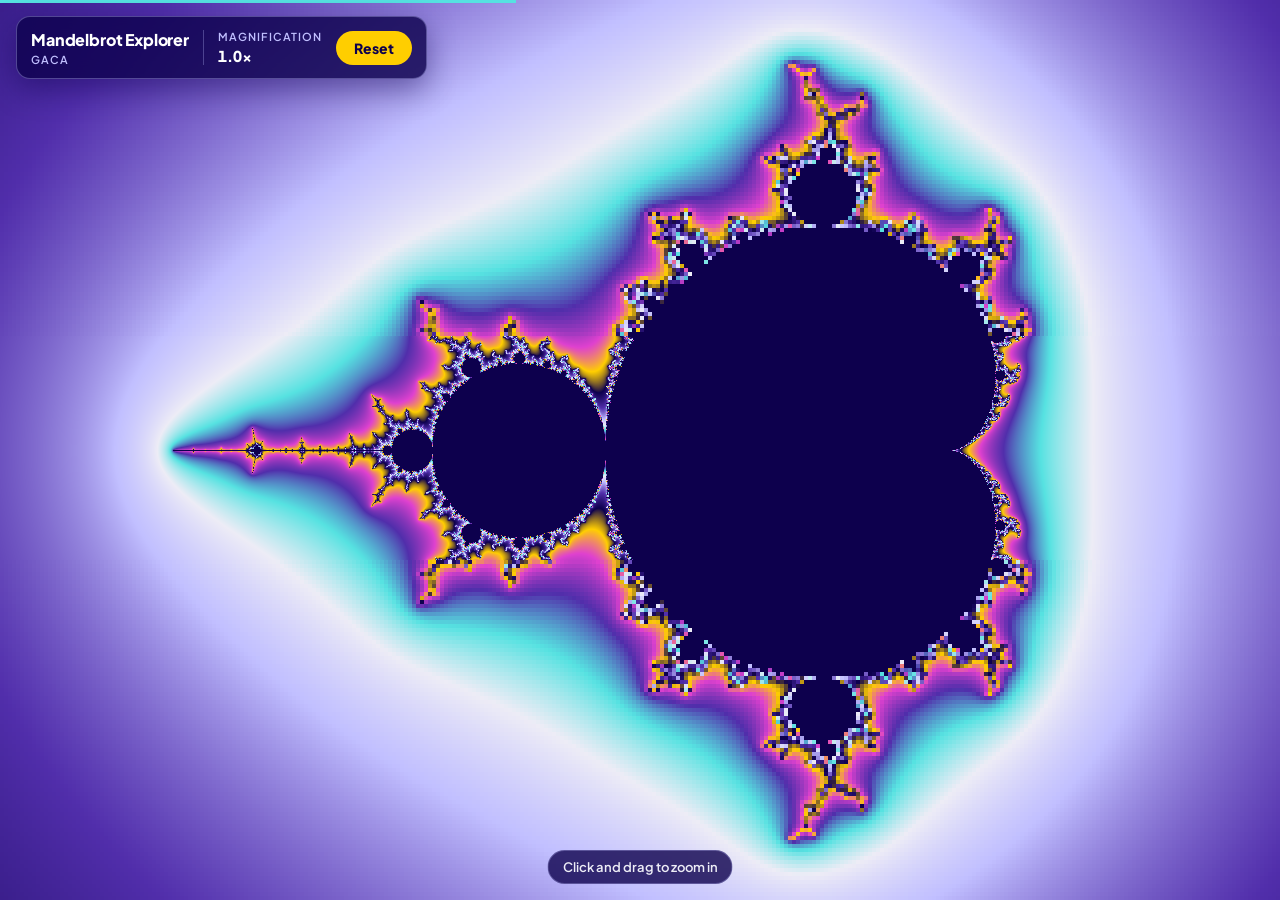
==== Fractle-Zoom/index.html @ 6af8ac66 "Add files via upload" ====
<!DOCTYPE html>
<html lang="en">
<head>
<meta charset="utf-8">
<meta name="viewport" content="width=device-width, initial-scale=1, viewport-fit=cover">
<title>GACA Mandelbrot Explorer</title>
<link rel="preconnect" href="https://fonts.googleapis.com">
<link rel="stylesheet" href="https://fonts.googleapis.com/css2?family=Plus+Jakarta+Sans:wght@400;600;800&display=swap">
<style>
/* Layout: one full-bleed fractal canvas, a small floating control card in the top-left. Single dark brand look (Pearson Purple). */
:root {
  --pearson: #0D004D;   /* primary text color / ground */
  --amethyst: #512EAB;
  --light: #C1BFFF;     /* Light Purple (primary lavender) */
  --mist: #EDECF6;
  --fuchsia: #DF41CF;
  --amber: #FFCE00;
  --turquoise: #56E2E1;
  --white: #FFFFFF;
  --font: "Plus Jakarta Sans", "Segoe UI", system-ui, -apple-system, sans-serif;
  color-scheme: dark;
}
html, body { height: 100%; margin: 0; }
*, *::before, *::after { box-sizing: border-box; }
body { background: var(--pearson); color: var(--mist); font-family: var(--font); overflow: hidden; }
#view { position: fixed; inset: 0; width: 100%; height: 100%; display: block; cursor: crosshair; touch-action: none; }
#sel {
  position: fixed; pointer-events: none;
  border: 2px solid var(--white);
  outline: 1px solid var(--pearson);
  background: rgba(193, 191, 255, 0.16);
  box-shadow: 0 0 0 9999px rgba(13, 0, 77, 0.35);
}
#sel span {
  position: absolute; left: -2px; bottom: calc(100% + 6px);
  background: var(--amber); color: var(--pearson);
  font: 800 12px/1 var(--font); padding: 5px 8px; border-radius: 4px; white-space: nowrap;
  font-variant-numeric: tabular-nums;
}
.card {
  position: fixed;
  top: calc(16px + env(safe-area-inset-top, 0px));
  left: calc(16px + env(safe-area-inset-left, 0px));
  max-width: calc(100vw - 32px - env(safe-area-inset-left, 0px) - env(safe-area-inset-right, 0px));
  display: flex; align-items: center; gap: 14px; flex-wrap: wrap;
  background: rgba(13, 0, 77, 0.82);
  backdrop-filter: blur(10px); -webkit-backdrop-filter: blur(10px);
  border: 1px solid rgba(193, 191, 255, 0.35);
  border-radius: 14px; padding: 12px 14px;
  box-shadow: 0 10px 30px rgba(13, 0, 77, 0.45);
}
.brand { display: flex; flex-direction: column; gap: 3px; }
.brand b { font-weight: 800; font-size: 16px; color: var(--white); letter-spacing: -0.01em; }
.brand small { font-size: 11px; font-weight: 600; letter-spacing: 0.1em; text-transform: uppercase; color: var(--light); }
.stat { display: flex; flex-direction: column; gap: 3px; padding-left: 14px; border-left: 1px solid rgba(193, 191, 255, 0.3); }
.stat small { font-size: 11px; font-weight: 600; letter-spacing: 0.1em; text-transform: uppercase; color: var(--light); }
.stat output { font-weight: 800; font-size: 15px; color: var(--white); font-variant-numeric: tabular-nums; }
#reset {
  font: 800 14px/1 var(--font); color: var(--pearson); background: var(--amber);
  border: 0; border-radius: 999px; padding: 10px 18px; cursor: pointer;
}
#reset:hover { background: #FFE67F; }
#reset:focus-visible { outline: 3px solid var(--turquoise); outline-offset: 2px; }
.hint {
  position: fixed;
  bottom: calc(16px + env(safe-area-inset-bottom, 0px));
  left: 50%; transform: translateX(-50%);
  background: rgba(13, 0, 77, 0.8); color: var(--mist);
  border: 1px solid rgba(193, 191, 255, 0.3);
  font-size: 13px; font-weight: 600; padding: 8px 14px; border-radius: 999px;
  pointer-events: none; white-space: nowrap; transition: opacity .6s;
}
.bar { position: fixed; top: 0; left: 0; height: 3px; background: var(--turquoise); width: 0; transition: width .15s, opacity .4s; }
@media (prefers-reduced-motion: reduce) { .hint, .bar { transition: none; } }
</style>
</head>
<body>
<canvas id="view" aria-label="Mandelbrot set. Click and drag to select an area to zoom into."></canvas>
<div id="sel" hidden><span id="selLabel"></span></div>
<div class="bar" id="bar"></div>

<div class="card">
  <div class="brand"><b>Mandelbrot Explorer</b><small>GACA</small></div>
  <div class="stat"><small>Magnification</small><output id="zoom">1×</output></div>
  <button id="reset" type="button">Reset</button>
</div>
<div class="hint" id="hint">Click and drag to zoom in</div>

<script>
(() => {
  // ---------- Brand palette gradient ----------
  const STOPS = [
    [0.00, "#0D004D"], [0.14, "#512EAB"], [0.28, "#C1BFFF"], [0.38, "#EDECF6"],
    [0.48, "#56E2E1"], [0.60, "#512EAB"], [0.74, "#DF41CF"], [0.86, "#FFCE00"], [1.00, "#0D004D"]
  ];
  const INSIDE = [13, 0, 77];
  const LUT_N = 2048, LUT = new Uint8Array(LUT_N * 3);
  const hex = h => [1, 3, 5].map(i => parseInt(h.slice(i, i + 2), 16));
  for (let i = 0; i < LUT_N; i++) {
    const t = i / (LUT_N - 1);
    let k = 0; while (k < STOPS.length - 2 && t > STOPS[k + 1][0]) k++;
    const [t0, c0] = STOPS[k], [t1, c1] = STOPS[k + 1];
    const f = (t - t0) / (t1 - t0), a = hex(c0), b = hex(c1);
    for (let j = 0; j < 3; j++) LUT[i * 3 + j] = Math.round(a[j] + (b[j] - a[j]) * f);
  }

  // ---------- Worker (perturbation renderer with rebasing) ----------
  const workerSrc = `
    let ref = null, refLen = 0, job = -1;
    onmessage = (e) => {
      const d = e.data;
      if (d.type === 'setup') { ref = d.ref; refLen = d.refLen; job = d.job; return; }
      const { y0, y1, W, H, step, px, maxIter } = d;
      const cols = Math.ceil(W / step), rows = Math.ceil((y1 - y0) / step);
      const out = new Float32Array(cols * rows);
      const B = 1e6, last = refLen - 1;
      for (let r = 0; r < rows; r++) {
        const py = y0 + r * step;
        const dci = (H / 2 - py) * px;
        for (let c = 0; c < cols; c++) {
          const dcr = (c * step - W / 2) * px;
          let dzr = 0, dzi = 0, m = 0, n = 0, res = -1;
          while (n < maxIter) {
            const Zr = ref[2 * m], Zi = ref[2 * m + 1];
            const nr = 2 * (Zr * dzr - Zi * dzi) + dzr * dzr - dzi * dzi + dcr;
            const ni = 2 * (Zr * dzi + Zi * dzr) + 2 * dzr * dzi + dci;
            dzr = nr; dzi = ni; m++; n++;
            const zr = ref[2 * m] + dzr, zi = ref[2 * m + 1] + dzi;
            const r2 = zr * zr + zi * zi;
            if (r2 > B) { res = n + 1 - Math.log2(Math.log2(r2) / 2); break; }
            if (m >= last || r2 < dzr * dzr + dzi * dzi) { dzr = zr; dzi = zi; m = 0; }
          }
          out[r * cols + c] = res;
        }
      }
      postMessage({ job: d.job, y0, y1, step, cols, rows, out }, [out.buffer]);
    };`;
  const NW = Math.max(2, Math.min(12, (navigator.hardwareConcurrency || 4)));
  const workerURL = URL.createObjectURL(new Blob([workerSrc], { type: "text/javascript" }));
  const workers = Array.from({ length: NW }, () => new Worker(workerURL));

  // ---------- Arbitrary-precision view state ----------
  const canvas = document.getElementById("view");
  const ctx = canvas.getContext("2d");
  let W = 0, H = 0, dpr = 1;
  let P = 64;                 // fixed-point bits
  let cx = 0n, cy = 0n;       // center, scaled by 2^P
  let px = 0.01;              // complex units per canvas pixel
  let basePx = 0.01;

  const mulPow2 = (x, k) => { while (k > 1000) { x *= 2 ** 1000; k -= 1000; } while (k < -1000) { x *= 2 ** -1000; k += 1000; } return x * 2 ** k; };
  function dblToFixed(v) {
    if (v === 0) return 0n;
    const sh = 52 - Math.floor(Math.log2(Math.abs(v)));
    const bi = BigInt(Math.round(mulPow2(v, sh)));
    const d = P - sh;
    return d >= 0 ? bi << BigInt(d) : bi >> BigInt(-d);
  }
  function setPrecision() {
    const need = Math.max(64, Math.ceil(-Math.log2(px)) + 64);
    if (need > P) { const s = BigInt(need - P); cx <<= s; cy <<= s; P = need; }
  }
  const fixedToDbl = (v) => Number(v >> BigInt(P - 60)) / 2 ** 60;

  function resetView() {
    P = 64; cx = dblToFixed(-0.65); cy = 0n;
    basePx = px = Math.max(3.3 / W, 2.6 / H);
  }

  function maxIterFor() {
    const mag = Math.max(1, basePx / px);
    return Math.min(30000, Math.floor(300 + 140 * Math.log10(mag) + 6 * Math.log10(mag) ** 2));
  }

  function referenceOrbit(maxIter) {
    const one = 1n << BigInt(P), four = 4n << BigInt(P), Pb = BigInt(P);
    const out = new Float64Array(2 * (maxIter + 2));
    let x = 0n, y = 0n, len = 1;               // Z_0 = 0
    for (let i = 0; i < maxIter; i++) {
      const x2 = (x * x) >> Pb, y2 = (y * y) >> Pb;
      const ny = ((2n * x * y) >> Pb) + cy;
      x = x2 - y2 + cx; y = ny;
      out[2 * len] = fixedToDbl(x); out[2 * len + 1] = fixedToDbl(y); len++;
      if (((x * x) >> Pb) + ((y * y) >> Pb) > four) break;
    }
    void one;
    return { ref: out.subarray(0, 2 * len).slice(), len };
  }

  // ---------- Render scheduler ----------
  let job = 0, img = null, queue = [], busy = 0, total = 0, done = 0;
  const bar = document.getElementById("bar");

  function render() {
    job++;
    setPrecision();
    const maxIter = maxIterFor();
    const { ref, len } = referenceOrbit(maxIter);
    for (const w of workers) w.postMessage({ type: "setup", ref, refLen: len, job });
    queue = [];
    for (const step of [4, 1]) {
      const bh = step === 4 ? 64 : 16;
      const bands = [];
      for (let y = 0; y < H; y += bh) bands.push({ y0: y, y1: Math.min(H, y + bh) });
      bands.sort((a, b) => Math.abs((a.y0 + a.y1) / 2 - H / 2) - Math.abs((b.y0 + b.y1) / 2 - H / 2));
      for (const b of bands) queue.push({ ...b, step, W, H, px, maxIter, job });
    }
    total = queue.length; done = 0; busy = 0;
    bar.style.opacity = 1; bar.style.width = "0%";
    workers.forEach(w => dispatch(w));
  }
  function dispatch(w) {
    const t = queue.shift();
    if (!t) return;
    w._busy = true; w.postMessage(t);
  }
  workers.forEach(w => {
    w.onmessage = (e) => {
      const d = e.data; w._busy = false;
      if (d.job === job) { paint(d); done++; bar.style.width = (100 * done / total) + "%"; if (done === total) setTimeout(() => (bar.style.opacity = 0), 250); }
      dispatch(w);
    };
  });

  function paint({ y0, y1, step, cols, rows, out }) {
    const data = img.data;
    for (let r = 0; r < rows; r++) {
      for (let c = 0; c < cols; c++) {
        const v = out[r * cols + c];
        let R, G, B;
        if (v < 0) { [R, G, B] = INSIDE; }
        else {
          let t = Math.log2(Math.max(0, v) + 1) * 0.32 - 0.36; t -= Math.floor(t);
          const i = (t * (LUT_N - 1)) | 0; R = LUT[i * 3]; G = LUT[i * 3 + 1]; B = LUT[i * 3 + 2];
        }
        const ys = y0 + r * step, xs = c * step;
        for (let yy = ys; yy < Math.min(ys + step, y1); yy++) {
          let o = (yy * W + xs) * 4;
          for (let xx = xs; xx < Math.min(xs + step, W); xx++) { data[o] = R; data[o + 1] = G; data[o + 2] = B; data[o + 3] = 255; o += 4; }
        }
      }
    }
    ctx.putImageData(img, 0, 0, 0, y0, W, y1 - y0);
  }

  // ---------- Sizing ----------
  function resize(keepView) {
    const oldW = W, oldH = H;
    dpr = Math.min(window.devicePixelRatio || 1, 2);
    W = Math.max(1, Math.round(innerWidth * dpr)); H = Math.max(1, Math.round(innerHeight * dpr));
    canvas.width = W; canvas.height = H;
    img = ctx.createImageData(W, H);
    if (keepView && oldW) {
      // keep the same center and magnification
      const ratio = basePx / px;
      basePx = Math.max(3.3 / W, 2.6 / H);
      px = basePx / ratio;
    } else resetView();
    updateZoom(); render();
  }
  let rt; addEventListener("resize", () => { clearTimeout(rt); rt = setTimeout(() => resize(true), 200); });

  // ---------- Zoom readout ----------
  const zoomEl = document.getElementById("zoom");
  function fmtMag(m) {
    if (m < 1000) return (m < 10 ? m.toFixed(1) : Math.round(m).toLocaleString()) + "×";
    const e = Math.floor(Math.log10(m)), man = m / 10 ** e;
    const sup = String(e).split("").map(ch => "⁰¹²³⁴⁵⁶⁷⁸⁹"[+ch]).join("");
    return man.toFixed(1) + " × 10" + sup;
  }
  function updateZoom() { zoomEl.textContent = fmtMag(basePx / px); }

  // ---------- Drag to zoom ----------
  const sel = document.getElementById("sel"), selLabel = document.getElementById("selLabel");
  const hint = document.getElementById("hint");
  let drag = null;
  function rectFrom(x0, y0, x1, y1) {
    const aspect = innerWidth / innerHeight;
    let w = Math.abs(x1 - x0), h = Math.abs(y1 - y0);
    if (w / h > aspect) h = w / aspect; else w = h * aspect;
    const x = x1 >= x0 ? x0 : x0 - w, y = y1 >= y0 ? y0 : y0 - h;
    return { x, y, w, h };
  }
  canvas.addEventListener("pointerdown", (e) => {
    if (e.button !== 0) return;
    canvas.setPointerCapture(e.pointerId);
    drag = { x0: e.clientX, y0: e.clientY, r: null };
  });
  canvas.addEventListener("pointermove", (e) => {
    if (!drag) return;
    const r = rectFrom(drag.x0, drag.y0, e.clientX, e.clientY);
    drag.r = r;
    if (r.w < 6) { sel.hidden = true; return; }
    sel.hidden = false;
    Object.assign(sel.style, { left: r.x + "px", top: r.y + "px", width: r.w + "px", height: r.h + "px" });
    selLabel.textContent = fmtMag((basePx / px) * (innerWidth / r.w));
  });
  function endDrag(apply) {
    if (!drag) return;
    const r = drag.r; drag = null; sel.hidden = true;
    if (!apply || !r || r.w < 6) return;
    // instant stretched preview of the selected area
    const sx = r.x * dpr, sy = r.y * dpr, sw = r.w * dpr, sh = r.h * dpr;
    const tmp = document.createElement("canvas"); tmp.width = W; tmp.height = H;
    tmp.getContext("2d").drawImage(canvas, 0, 0);
    ctx.imageSmoothingEnabled = true; ctx.drawImage(tmp, sx, sy, sw, sh, 0, 0, W, H);
    img = ctx.getImageData(0, 0, W, H);
    // new center and scale
    const mx = (sx + sw / 2 - W / 2) * px, my = (H / 2 - (sy + sh / 2)) * px;
    cx += dblToFixed(mx); cy += dblToFixed(my);
    px = px * (sw / W);
    hint.style.opacity = 0;
    updateZoom(); render();
  }
  canvas.addEventListener("pointerup", () => endDrag(true));
  canvas.addEventListener("pointercancel", () => endDrag(false));
  addEventListener("keydown", (e) => { if (e.key === "Escape") endDrag(false); });

  document.getElementById("reset").addEventListener("click", () => {
    resetView(); img = ctx.createImageData(W, H); updateZoom(); render();
  });

  resize(false);
})();
</script>
</body>
</html>
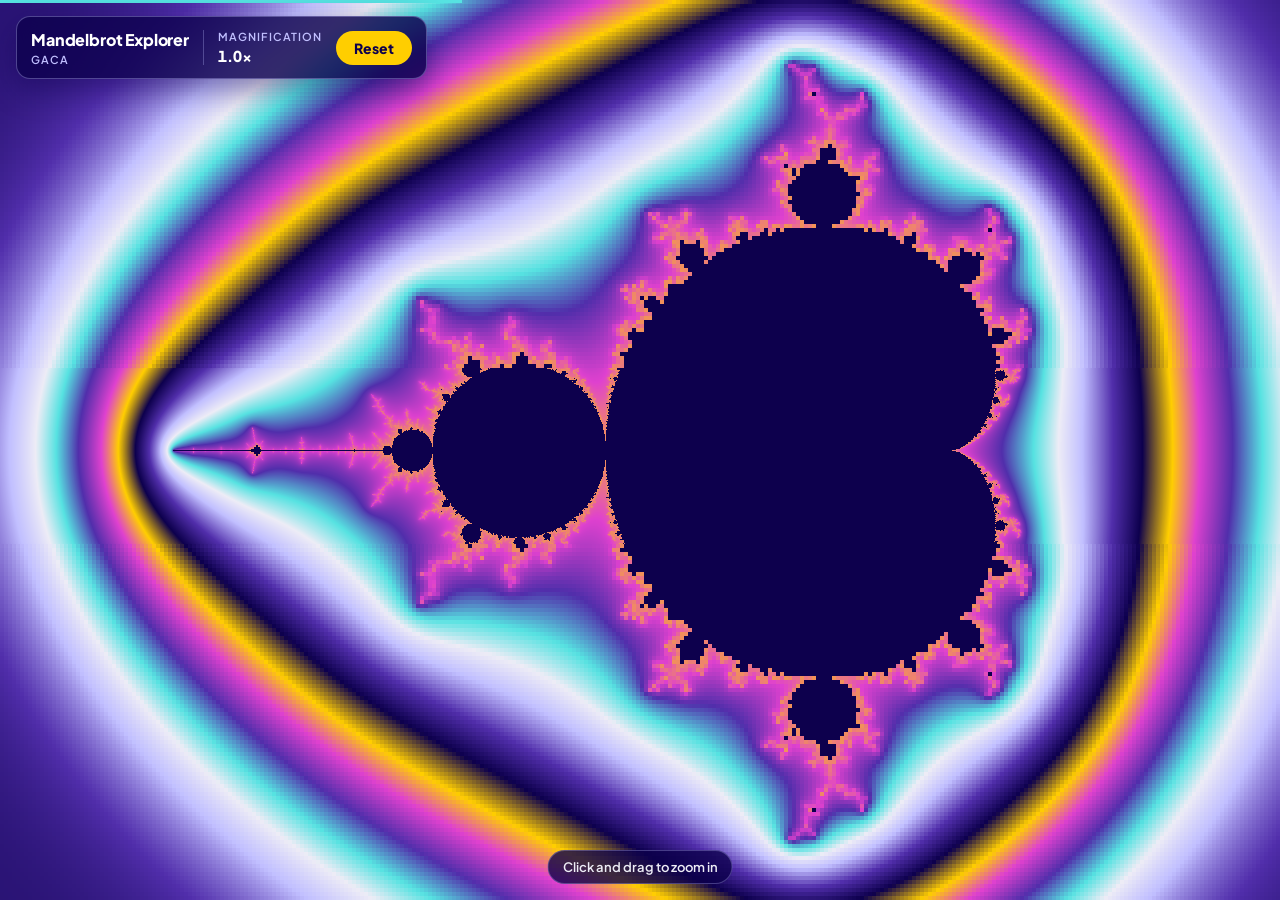
==== commit 8da03690: "Update index.html" ====
--- a/Fractle-Zoom/index.html
+++ b/Fractle-Zoom/index.html
@@ -141,7 +141,7 @@
 
   // ---------- Arbitrary-precision view state ----------
   const canvas = document.getElementById("view");
-  const ctx = canvas.getContext("2d");
+  const ctx = canvas.getContext("2d", { willReadFrequently: true });
   let W = 0, H = 0, dpr = 1;
   let P = 64;                 // fixed-point bits
   let cx = 0n, cy = 0n;       // center, scaled by 2^P
@@ -188,13 +188,16 @@
   }
 
   // ---------- Render scheduler ----------
-  let job = 0, img = null, queue = [], busy = 0, total = 0, done = 0;
+  let job = 0, img = null, vals = null, queue = [], total = 0, done = 0, previewTotal = 0, previewDone = 0;
+  let lastMaxEscape = 0, frameMaxEscape = 0;
   const bar = document.getElementById("bar");
 
   function render() {
     job++;
     setPrecision();
-    const maxIter = maxIterFor();
+    // Need at least as many iterations as the previous (wider) frame actually used.
+    const maxIter = Math.min(50000, Math.max(maxIterFor(), Math.ceil(lastMaxEscape * 1.6)));
+    frameMaxEscape = 0;
     const { ref, len } = referenceOrbit(maxIter);
     for (const w of workers) w.postMessage({ type: "setup", ref, refLen: len, job });
     queue = [];
@@ -204,41 +207,90 @@
       for (let y = 0; y < H; y += bh) bands.push({ y0: y, y1: Math.min(H, y + bh) });
       bands.sort((a, b) => Math.abs((a.y0 + a.y1) / 2 - H / 2) - Math.abs((b.y0 + b.y1) / 2 - H / 2));
       for (const b of bands) queue.push({ ...b, step, W, H, px, maxIter, job });
+      if (step === 4) previewTotal = bands.length;
     }
-    total = queue.length; done = 0; busy = 0;
+    total = queue.length; done = 0; previewDone = 0;
     bar.style.opacity = 1; bar.style.width = "0%";
     workers.forEach(w => dispatch(w));
   }
   function dispatch(w) {
     const t = queue.shift();
     if (!t) return;
-    w._busy = true; w.postMessage(t);
+    w.postMessage(t);
   }
   workers.forEach(w => {
     w.onmessage = (e) => {
-      const d = e.data; w._busy = false;
-      if (d.job === job) { paint(d); done++; bar.style.width = (100 * done / total) + "%"; if (done === total) setTimeout(() => (bar.style.opacity = 0), 250); }
+      const d = e.data;
+      if (d.job === job) {
+        store(d); paint(d.y0, d.y1);
+        done++; if (d.step === 4) previewDone++;
+        bar.style.width = (100 * done / total) + "%";
+        // Rescale colors to this view: once from the quick preview, again from the finished image.
+        if (d.step === 4 && previewDone === previewTotal) { buildColorMap(); paint(0, H); }
+        if (done === total) {
+          buildColorMap(); paint(0, H);
+          lastMaxEscape = frameMaxEscape;
+          setTimeout(() => (bar.style.opacity = 0), 250);
+        }
+      }
       dispatch(w);
     };
   });
 
-  function paint({ y0, y1, step, cols, rows, out }) {
-    const data = img.data;
+  function store({ y0, y1, step, cols, rows, out }) {
     for (let r = 0; r < rows; r++) {
       for (let c = 0; c < cols; c++) {
         const v = out[r * cols + c];
-        let R, G, B;
-        if (v < 0) { [R, G, B] = INSIDE; }
-        else {
-          let t = Math.log2(Math.max(0, v) + 1) * 0.32 - 0.36; t -= Math.floor(t);
-          const i = (t * (LUT_N - 1)) | 0; R = LUT[i * 3]; G = LUT[i * 3 + 1]; B = LUT[i * 3 + 2];
-        }
+        if (v > frameMaxEscape) frameMaxEscape = v;
         const ys = y0 + r * step, xs = c * step;
         for (let yy = ys; yy < Math.min(ys + step, y1); yy++) {
-          let o = (yy * W + xs) * 4;
-          for (let xx = xs; xx < Math.min(xs + step, W); xx++) { data[o] = R; data[o + 1] = G; data[o + 2] = B; data[o + 3] = 255; o += 4; }
+          let o = yy * W + xs;
+          for (let xx = xs; xx < Math.min(xs + step, W); xx++) vals[o++] = v;
         }
       }
+    }
+  }
+
+  // ---------- Adaptive color map (histogram equalization) ----------
+  // Spreads the palette evenly across the escape values that are actually on screen,
+  // so deep views keep full contrast instead of collapsing into one color.
+  const Q = 1024;
+  let quant = null;                    // Q+1 sorted quantiles of log(escape value)
+  const CYCLES = 1.75;                 // how many trips through the palette per view
+  function buildColorMap() {
+    const n = vals.length, stride = Math.max(1, Math.floor(n / 250000));
+    const sample = [];
+    for (let i = 0; i < n; i += stride) { const v = vals[i]; if (v >= 0) sample.push(Math.log(v + 1)); }
+    if (sample.length < 16) return;
+    const s = Float64Array.from(sample).sort();
+    const q = new Float64Array(Q + 1);
+    for (let k = 0; k <= Q; k++) q[k] = s[Math.min(s.length - 1, Math.floor(k / Q * (s.length - 1)))];
+    quant = q;
+  }
+  function colorT(v) {
+    const lv = Math.log(v + 1);
+    if (!quant) return lv * 0.45 - 0.36;
+    if (lv <= quant[0]) return 0;
+    if (lv >= quant[Q]) return CYCLES;
+    let lo = 0, hi = Q;
+    while (hi - lo > 1) { const m = (lo + hi) >> 1; if (quant[m] <= lv) lo = m; else hi = m; }
+    const span = quant[hi] - quant[lo];
+    const f = span > 0 ? (lv - quant[lo]) / span : 0;
+    return ((lo + f) / Q) * CYCLES;
+  }
+
+  function paint(y0, y1) {
+    const data = img.data;
+    for (let i = y0 * W, o = i * 4, end = y1 * W; i < end; i++, o += 4) {
+      const v = vals[i];
+      if (Number.isNaN(v)) continue;   // not computed yet: keep the stretched preview
+      if (v < 0) { data[o] = INSIDE[0]; data[o + 1] = INSIDE[1]; data[o + 2] = INSIDE[2]; }
+      else {
+        let t = colorT(v) + 0.06; t -= Math.floor(t);
+        const k = (t * (LUT_N - 1)) | 0;
+        data[o] = LUT[k * 3]; data[o + 1] = LUT[k * 3 + 1]; data[o + 2] = LUT[k * 3 + 2];
+      }
+      data[o + 3] = 255;
     }
     ctx.putImageData(img, 0, 0, 0, y0, W, y1 - y0);
   }
@@ -250,6 +302,7 @@
     W = Math.max(1, Math.round(innerWidth * dpr)); H = Math.max(1, Math.round(innerHeight * dpr));
     canvas.width = W; canvas.height = H;
     img = ctx.createImageData(W, H);
+    vals = new Float32Array(W * H).fill(NaN);
     if (keepView && oldW) {
       // keep the same center and magnification
       const ratio = basePx / px;
@@ -305,6 +358,7 @@
     tmp.getContext("2d").drawImage(canvas, 0, 0);
     ctx.imageSmoothingEnabled = true; ctx.drawImage(tmp, sx, sy, sw, sh, 0, 0, W, H);
     img = ctx.getImageData(0, 0, W, H);
+    vals.fill(NaN);
     // new center and scale
     const mx = (sx + sw / 2 - W / 2) * px, my = (H / 2 - (sy + sh / 2)) * px;
     cx += dblToFixed(mx); cy += dblToFixed(my);
@@ -317,7 +371,7 @@
   addEventListener("keydown", (e) => { if (e.key === "Escape") endDrag(false); });
 
   document.getElementById("reset").addEventListener("click", () => {
-    resetView(); img = ctx.createImageData(W, H); updateZoom(); render();
+    resetView(); img = ctx.createImageData(W, H); vals.fill(NaN); lastMaxEscape = 0; updateZoom(); render();
   });
 
   resize(false);
